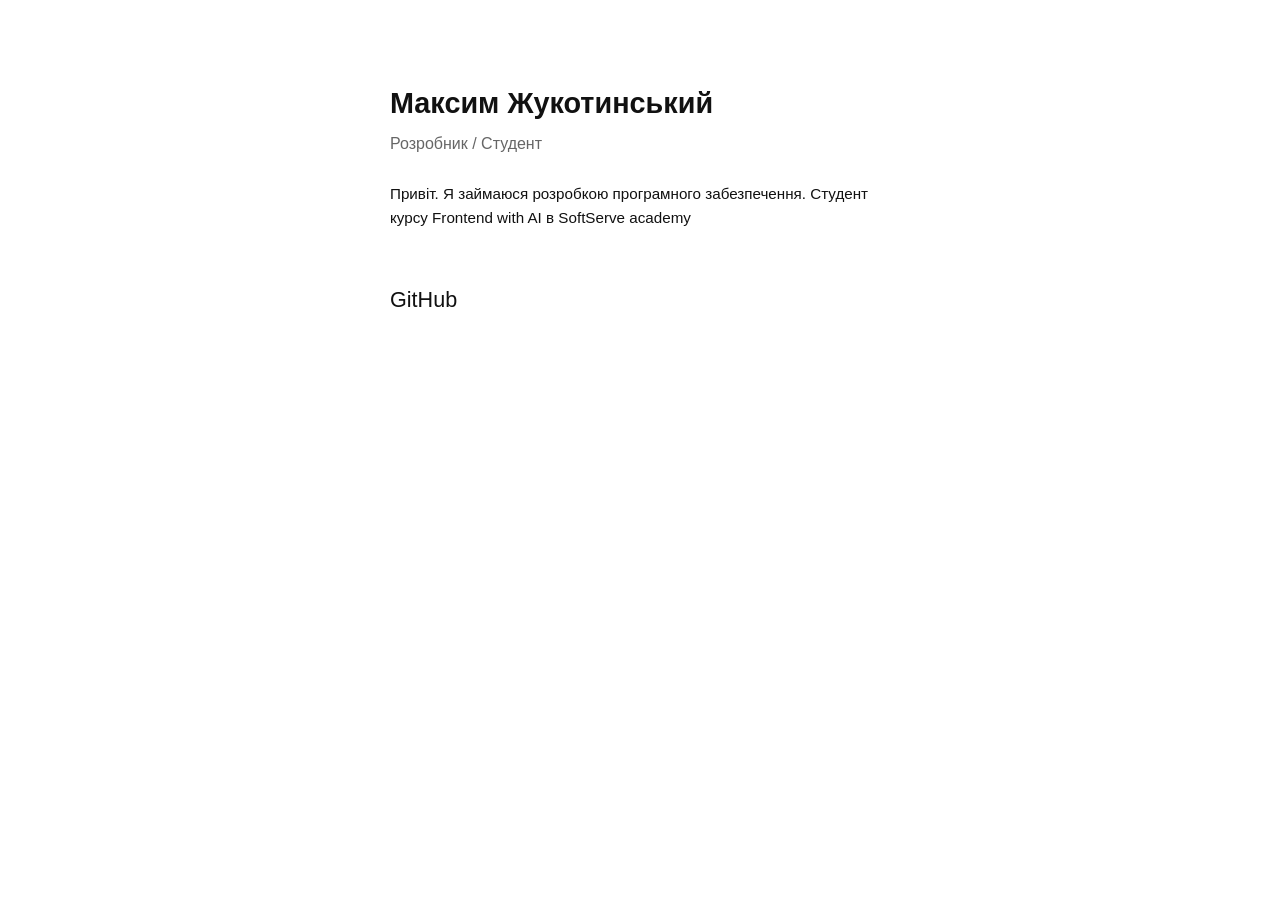
==== index.html @ 5417fba3 "Add index.html with some simple design" ====
<!DOCTYPE html>
<html lang="uk">
<head>
    <meta charset="UTF-8">
    <meta name="viewport" content="width=device-width, initial-scale=1.0">
    <title>Про мене</title>
    <style>
        body {
            font-family: -apple-system, BlinkMacSystemFont, "Segoe UI", Roboto, Helvetica, Arial, sans-serif;
            background-color: #ffffff;
            color: #111111;
            max-width: 500px;
            margin: 80px auto;
            padding: 0 20px;
            line-height: 1.6;
        }

        h1 {
            font-size: 1.8rem;
            font-weight: 600;
            margin-bottom: 5px;
        }

        .subtitle {
            color: #666666;
            font-size: 1rem;
            margin-bottom: 25px;
        }

        p {
            font-size: 0.95rem;
            margin-bottom: 20px;
        }

        ul {
            list-style-type: none;
            padding: 0;
            margin: 25px 0;
        }

        li {
            margin-bottom: 8px;
            font-size: 0.95rem;
        }

        /* Стиль для посилань */
        a {
            color: #111111;
            text-decoration: underline;
            text-underline-offset: 4px;
            transition: color 0.2s;
        }

        a:hover {
            color: #0066cc;
        }

        .links {
            margin-top: 35px;
            display: flex;
            gap: 15px;
            font-size: 0.9rem;
        }

        .links a {
            text-decoration: none;
            font-weight: 500;
        }
    </style>
</head>
<body>

    <h1>Максим Жукотинський</h1>
    <div class="subtitle">Розробник / Студент</div>

    <p>
        Привіт. Я займаюся розробкою програмного забезпечення. Студент курсу Frontend with AI в SoftServe academy
    </p>

    <div class="links">
       <h2> <a href="https://github.com/ZhuMaks" target="_blank">GitHub</a> </h2>

    </div>

</body>
</html>
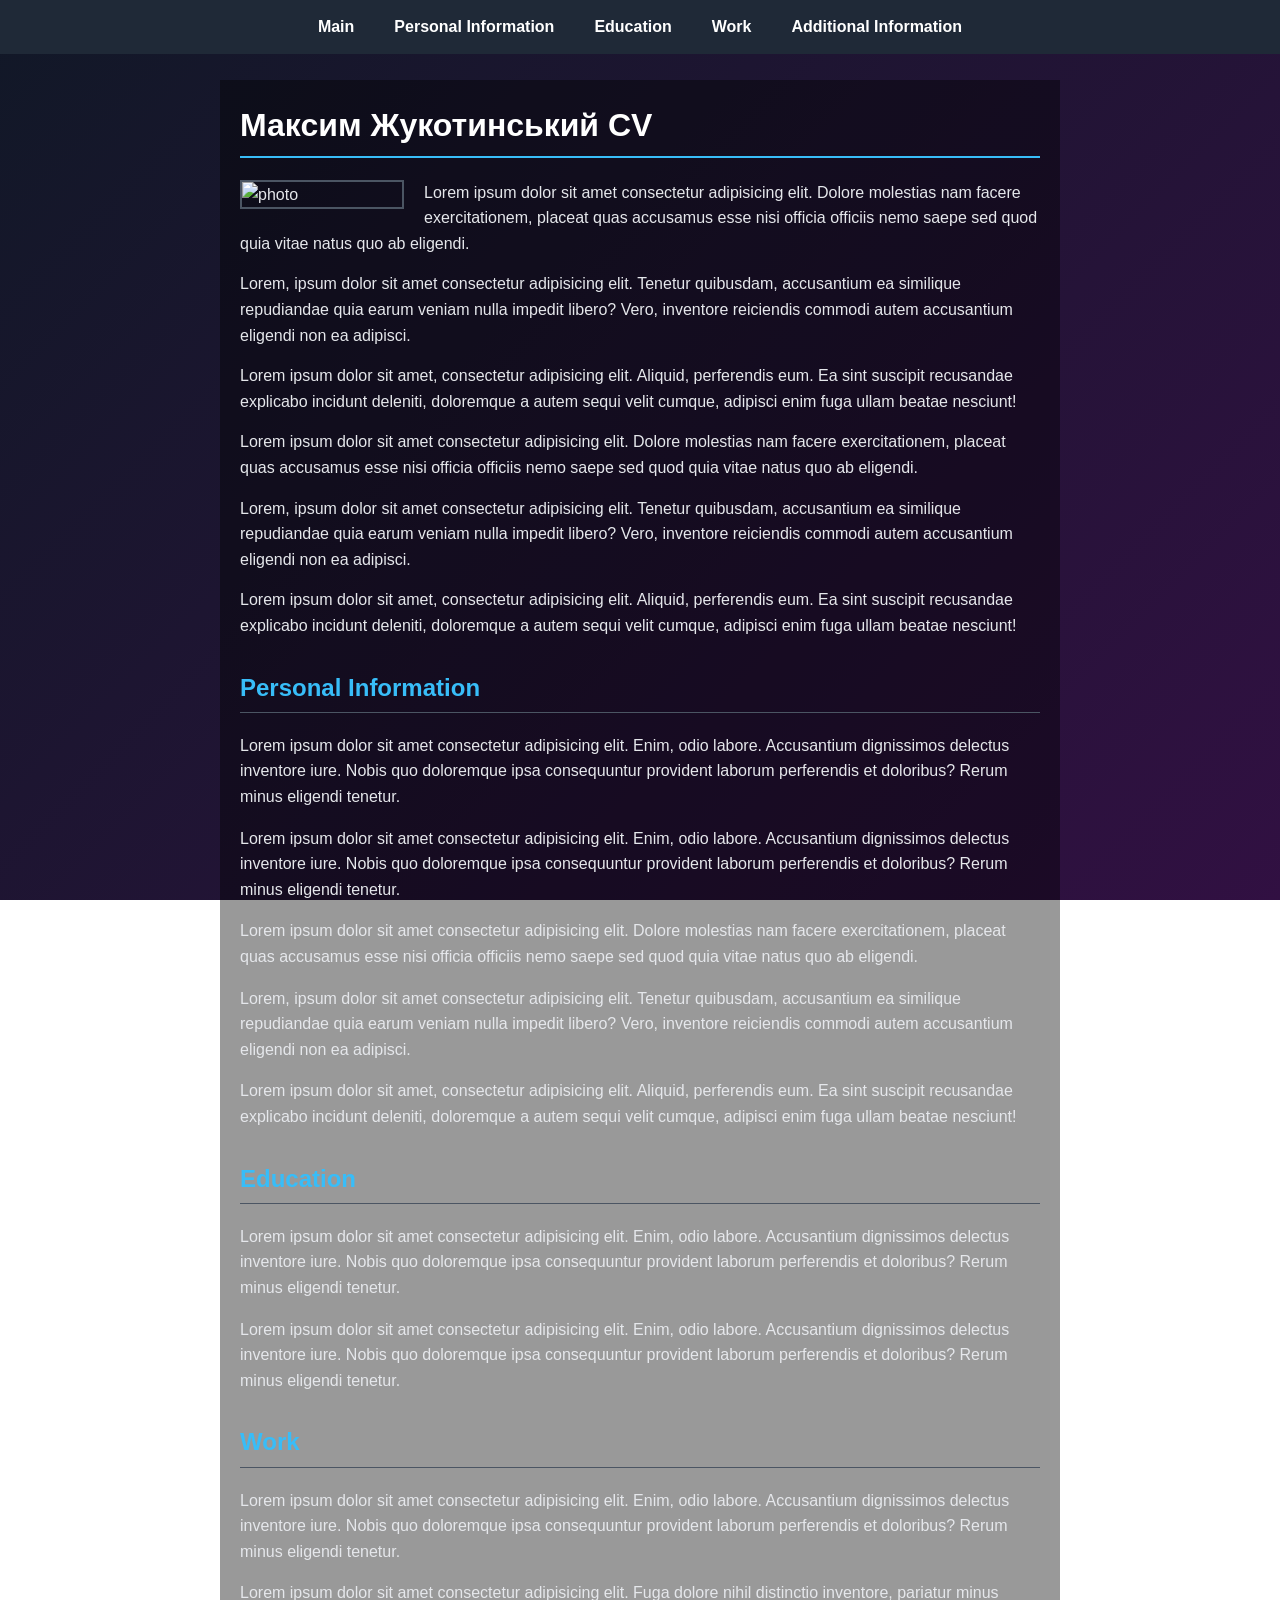
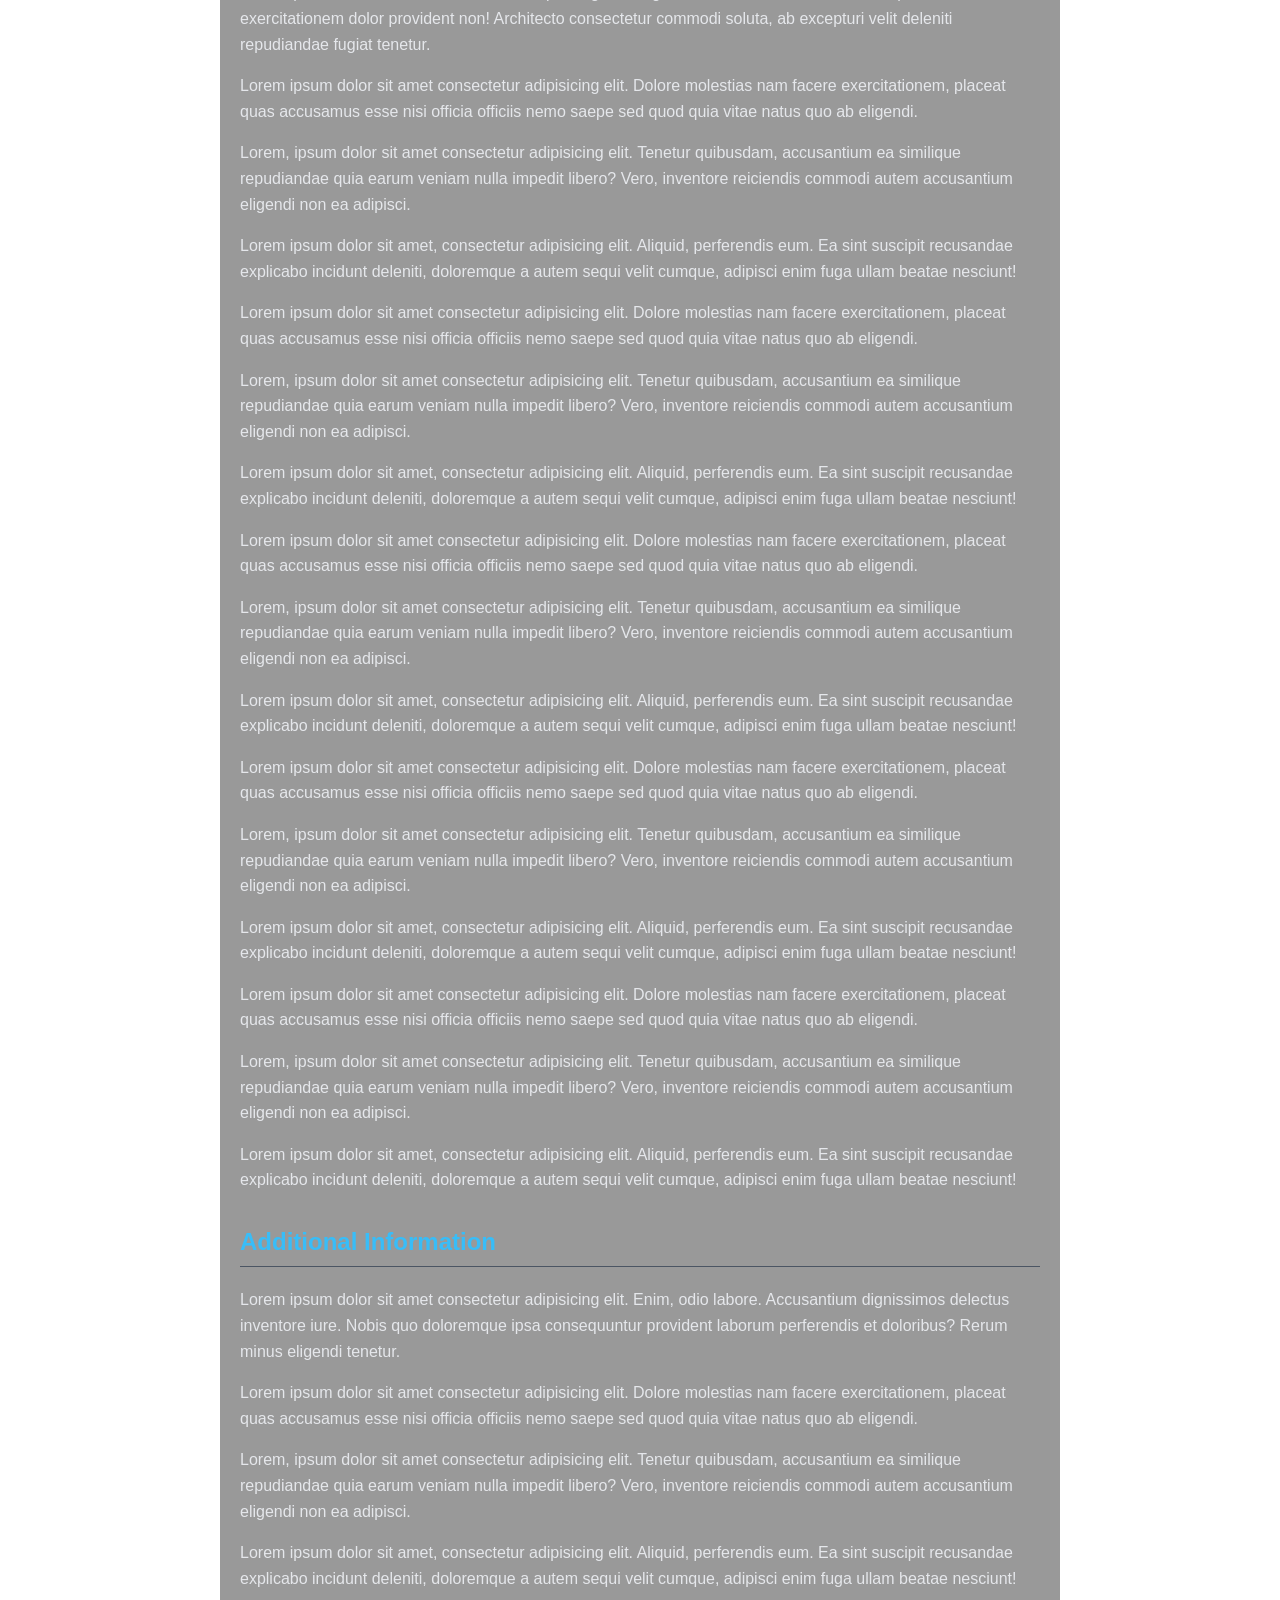
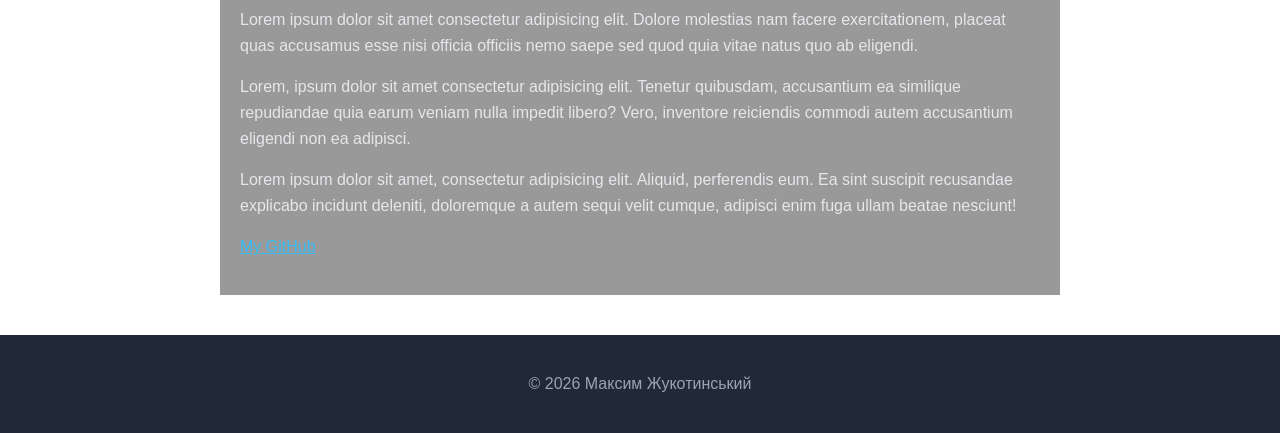
==== commit 30a7c839: "Add style.css and upgrade html structure" ====
--- a/index.html
+++ b/index.html
@@ -3,84 +3,89 @@
 <head>
     <meta charset="UTF-8">
     <meta name="viewport" content="width=device-width, initial-scale=1.0">
-    <title>Про мене</title>
-    <style>
-        body {
-            font-family: -apple-system, BlinkMacSystemFont, "Segoe UI", Roboto, Helvetica, Arial, sans-serif;
-            background-color: #ffffff;
-            color: #111111;
-            max-width: 500px;
-            margin: 80px auto;
-            padding: 0 20px;
-            line-height: 1.6;
-        }
-
-        h1 {
-            font-size: 1.8rem;
-            font-weight: 600;
-            margin-bottom: 5px;
-        }
-
-        .subtitle {
-            color: #666666;
-            font-size: 1rem;
-            margin-bottom: 25px;
-        }
-
-        p {
-            font-size: 0.95rem;
-            margin-bottom: 20px;
-        }
-
-        ul {
-            list-style-type: none;
-            padding: 0;
-            margin: 25px 0;
-        }
-
-        li {
-            margin-bottom: 8px;
-            font-size: 0.95rem;
-        }
-
-        /* Стиль для посилань */
-        a {
-            color: #111111;
-            text-decoration: underline;
-            text-underline-offset: 4px;
-            transition: color 0.2s;
-        }
-
-        a:hover {
-            color: #0066cc;
-        }
-
-        .links {
-            margin-top: 35px;
-            display: flex;
-            gap: 15px;
-            font-size: 0.9rem;
-        }
-
-        .links a {
-            text-decoration: none;
-            font-weight: 500;
-        }
-    </style>
+    <title>Максим Жукотинський | CV</title>
+    <link rel="stylesheet" href="style.css">
 </head>
 <body>
 
-    <h1>Максим Жукотинський</h1>
-    <div class="subtitle">Розробник / Студент</div>
+    <header>
+        <nav>
+            <ul>
+                <li><a href="#mzhcv">Main</a></li>
+                <li><a href="#personal">Personal Information</a></li>
+                <li><a href="#education">Education</a></li>
+                <li><a href="#work">Work</a></li>
+                <li><a href="#add">Additional Information</a></li>
+            </ul>
+        </nav>
+    </header>
 
-    <p>
-        Привіт. Я займаюся розробкою програмного забезпечення. Студент курсу Frontend with AI в SoftServe academy
-    </p>
+    <main>
+        <h1 id="mzhcv">Максим Жукотинський CV</h1>
+        
+        <section class="intro">
+            <img src="https://github.com/ZhuMaks.png" alt="photo">
+            <p>Lorem ipsum dolor sit amet consectetur adipisicing elit. Dolore molestias nam facere exercitationem, placeat quas accusamus esse nisi officia officiis nemo saepe sed quod quia vitae natus quo ab eligendi.</p>
+            <p>Lorem, ipsum dolor sit amet consectetur adipisicing elit. Tenetur quibusdam, accusantium ea similique repudiandae quia earum veniam nulla impedit libero? Vero, inventore reiciendis commodi autem accusantium eligendi non ea adipisci.</p>
+            <p>Lorem ipsum dolor sit amet, consectetur adipisicing elit. Aliquid, perferendis eum. Ea sint suscipit recusandae explicabo incidunt deleniti, doloremque a autem sequi velit cumque, adipisci enim fuga ullam beatae nesciunt!</p>
+            <p>Lorem ipsum dolor sit amet consectetur adipisicing elit. Dolore molestias nam facere exercitationem, placeat quas accusamus esse nisi officia officiis nemo saepe sed quod quia vitae natus quo ab eligendi.</p>
+            <p>Lorem, ipsum dolor sit amet consectetur adipisicing elit. Tenetur quibusdam, accusantium ea similique repudiandae quia earum veniam nulla impedit libero? Vero, inventore reiciendis commodi autem accusantium eligendi non ea adipisci.</p>
+            <p>Lorem ipsum dolor sit amet, consectetur adipisicing elit. Aliquid, perferendis eum. Ea sint suscipit recusandae explicabo incidunt deleniti, doloremque a autem sequi velit cumque, adipisci enim fuga ullam beatae nesciunt!</p>
 
-    <div class="links">
-       <h2> <a href="https://github.com/ZhuMaks" target="_blank">GitHub</a> </h2>
+        </section>
 
-    </div>
+        <h2 id="personal">Personal Information</h2>
+        <section class="content">
+            <p>Lorem ipsum dolor sit amet consectetur adipisicing elit. Enim, odio labore. Accusantium dignissimos delectus inventore iure. Nobis quo doloremque ipsa consequuntur provident laborum perferendis et doloribus? Rerum minus eligendi tenetur.</p>
+            <p>Lorem ipsum dolor sit amet consectetur adipisicing elit. Enim, odio labore. Accusantium dignissimos delectus inventore iure. Nobis quo doloremque ipsa consequuntur provident laborum perferendis et doloribus? Rerum minus eligendi tenetur.</p>
+            <p>Lorem ipsum dolor sit amet consectetur adipisicing elit. Dolore molestias nam facere exercitationem, placeat quas accusamus esse nisi officia officiis nemo saepe sed quod quia vitae natus quo ab eligendi.</p>
+            <p>Lorem, ipsum dolor sit amet consectetur adipisicing elit. Tenetur quibusdam, accusantium ea similique repudiandae quia earum veniam nulla impedit libero? Vero, inventore reiciendis commodi autem accusantium eligendi non ea adipisci.</p>
+            <p>Lorem ipsum dolor sit amet, consectetur adipisicing elit. Aliquid, perferendis eum. Ea sint suscipit recusandae explicabo incidunt deleniti, doloremque a autem sequi velit cumque, adipisci enim fuga ullam beatae nesciunt!</p>
+        </section>
+
+        <h2 id="education">Education</h2>
+        <section class="content">
+            <p>Lorem ipsum dolor sit amet consectetur adipisicing elit. Enim, odio labore. Accusantium dignissimos delectus inventore iure. Nobis quo doloremque ipsa consequuntur provident laborum perferendis et doloribus? Rerum minus eligendi tenetur.</p>
+            <p>Lorem ipsum dolor sit amet consectetur adipisicing elit. Enim, odio labore. Accusantium dignissimos delectus inventore iure. Nobis quo doloremque ipsa consequuntur provident laborum perferendis et doloribus? Rerum minus eligendi tenetur.</p>
+        </section>
+
+        <h2 id="work">Work</h2>
+        <section class="content">
+            <p>Lorem ipsum dolor sit amet consectetur adipisicing elit. Enim, odio labore. Accusantium dignissimos delectus inventore iure. Nobis quo doloremque ipsa consequuntur provident laborum perferendis et doloribus? Rerum minus eligendi tenetur.</p>
+            <p>Lorem ipsum dolor sit amet consectetur adipisicing elit. Fuga dolore nihil distinctio inventore, pariatur minus exercitationem dolor provident non! Architecto consectetur commodi soluta, ab excepturi velit deleniti repudiandae fugiat tenetur.</p>
+            <p>Lorem ipsum dolor sit amet consectetur adipisicing elit. Dolore molestias nam facere exercitationem, placeat quas accusamus esse nisi officia officiis nemo saepe sed quod quia vitae natus quo ab eligendi.</p>
+            <p>Lorem, ipsum dolor sit amet consectetur adipisicing elit. Tenetur quibusdam, accusantium ea similique repudiandae quia earum veniam nulla impedit libero? Vero, inventore reiciendis commodi autem accusantium eligendi non ea adipisci.</p>
+            <p>Lorem ipsum dolor sit amet, consectetur adipisicing elit. Aliquid, perferendis eum. Ea sint suscipit recusandae explicabo incidunt deleniti, doloremque a autem sequi velit cumque, adipisci enim fuga ullam beatae nesciunt!</p>
+            <p>Lorem ipsum dolor sit amet consectetur adipisicing elit. Dolore molestias nam facere exercitationem, placeat quas accusamus esse nisi officia officiis nemo saepe sed quod quia vitae natus quo ab eligendi.</p>
+            <p>Lorem, ipsum dolor sit amet consectetur adipisicing elit. Tenetur quibusdam, accusantium ea similique repudiandae quia earum veniam nulla impedit libero? Vero, inventore reiciendis commodi autem accusantium eligendi non ea adipisci.</p>
+            <p>Lorem ipsum dolor sit amet, consectetur adipisicing elit. Aliquid, perferendis eum. Ea sint suscipit recusandae explicabo incidunt deleniti, doloremque a autem sequi velit cumque, adipisci enim fuga ullam beatae nesciunt!</p>
+            <p>Lorem ipsum dolor sit amet consectetur adipisicing elit. Dolore molestias nam facere exercitationem, placeat quas accusamus esse nisi officia officiis nemo saepe sed quod quia vitae natus quo ab eligendi.</p>
+            <p>Lorem, ipsum dolor sit amet consectetur adipisicing elit. Tenetur quibusdam, accusantium ea similique repudiandae quia earum veniam nulla impedit libero? Vero, inventore reiciendis commodi autem accusantium eligendi non ea adipisci.</p>
+            <p>Lorem ipsum dolor sit amet, consectetur adipisicing elit. Aliquid, perferendis eum. Ea sint suscipit recusandae explicabo incidunt deleniti, doloremque a autem sequi velit cumque, adipisci enim fuga ullam beatae nesciunt!</p>
+            <p>Lorem ipsum dolor sit amet consectetur adipisicing elit. Dolore molestias nam facere exercitationem, placeat quas accusamus esse nisi officia officiis nemo saepe sed quod quia vitae natus quo ab eligendi.</p>
+            <p>Lorem, ipsum dolor sit amet consectetur adipisicing elit. Tenetur quibusdam, accusantium ea similique repudiandae quia earum veniam nulla impedit libero? Vero, inventore reiciendis commodi autem accusantium eligendi non ea adipisci.</p>
+            <p>Lorem ipsum dolor sit amet, consectetur adipisicing elit. Aliquid, perferendis eum. Ea sint suscipit recusandae explicabo incidunt deleniti, doloremque a autem sequi velit cumque, adipisci enim fuga ullam beatae nesciunt!</p>
+            <p>Lorem ipsum dolor sit amet consectetur adipisicing elit. Dolore molestias nam facere exercitationem, placeat quas accusamus esse nisi officia officiis nemo saepe sed quod quia vitae natus quo ab eligendi.</p>
+            <p>Lorem, ipsum dolor sit amet consectetur adipisicing elit. Tenetur quibusdam, accusantium ea similique repudiandae quia earum veniam nulla impedit libero? Vero, inventore reiciendis commodi autem accusantium eligendi non ea adipisci.</p>
+            <p>Lorem ipsum dolor sit amet, consectetur adipisicing elit. Aliquid, perferendis eum. Ea sint suscipit recusandae explicabo incidunt deleniti, doloremque a autem sequi velit cumque, adipisci enim fuga ullam beatae nesciunt!</p>
+        </section>
+
+        <h2 id="add">Additional Information</h2>
+        <section class="content">
+            <p>Lorem ipsum dolor sit amet consectetur adipisicing elit. Enim, odio labore. Accusantium dignissimos delectus inventore iure. Nobis quo doloremque ipsa consequuntur provident laborum perferendis et doloribus? Rerum minus eligendi tenetur.</p>
+            <p>Lorem ipsum dolor sit amet consectetur adipisicing elit. Dolore molestias nam facere exercitationem, placeat quas accusamus esse nisi officia officiis nemo saepe sed quod quia vitae natus quo ab eligendi.</p>
+            <p>Lorem, ipsum dolor sit amet consectetur adipisicing elit. Tenetur quibusdam, accusantium ea similique repudiandae quia earum veniam nulla impedit libero? Vero, inventore reiciendis commodi autem accusantium eligendi non ea adipisci.</p>
+            <p>Lorem ipsum dolor sit amet, consectetur adipisicing elit. Aliquid, perferendis eum. Ea sint suscipit recusandae explicabo incidunt deleniti, doloremque a autem sequi velit cumque, adipisci enim fuga ullam beatae nesciunt!</p>
+            <p>Lorem ipsum dolor sit amet consectetur adipisicing elit. Dolore molestias nam facere exercitationem, placeat quas accusamus esse nisi officia officiis nemo saepe sed quod quia vitae natus quo ab eligendi.</p>
+            <p>Lorem, ipsum dolor sit amet consectetur adipisicing elit. Tenetur quibusdam, accusantium ea similique repudiandae quia earum veniam nulla impedit libero? Vero, inventore reiciendis commodi autem accusantium eligendi non ea adipisci.</p>
+            <p>Lorem ipsum dolor sit amet, consectetur adipisicing elit. Aliquid, perferendis eum. Ea sint suscipit recusandae explicabo incidunt deleniti, doloremque a autem sequi velit cumque, adipisci enim fuga ullam beatae nesciunt!</p>
+            <p><a href="https://github.com/ZhuMaks" target="_blank">My GitHub</a></p>
+        </section>
+    </main>
+
+    <footer>
+        <p>&copy; 2026 Максим Жукотинський</p>
+    </footer>
 
 </body>
 </html>
--- a/style.css
+++ b/style.css
@@ -0,0 +1,101 @@
+body {
+    font-family: Arial, sans-serif;
+    background: linear-gradient(135deg, #111827 0%, #311042 100%); 
+    background-attachment: fixed;
+    color: #e5e7eb;
+    margin: 0;
+    padding: 0;
+    line-height: 1.6;
+}
+
+header {
+    background-color: #1f2937;
+    position: fixed;
+    top: 0;
+    width: 100%;
+    z-index: 100;
+}
+
+nav ul {
+    list-style-type: none;
+    margin: 0;
+    padding: 0;
+    display: flex;
+    justify-content: center;
+}
+
+nav li {
+    margin: 0;
+}
+
+nav a {
+    display: block;
+    color: #ffffff;
+    text-align: center;
+    padding: 14px 20px;
+    text-decoration: none;
+    font-weight: bold;
+}
+
+nav a:hover {
+    background-color: #4b5563;
+    color: #38bdf8; 
+}
+
+main {
+    max-width: 800px;
+    margin: 80px auto 40px auto; 
+    padding: 20px;
+    background-color: rgba(0, 0, 0, 0.4); 
+}
+
+h1 {
+    color: #ffffff;
+    border-bottom: 2px solid #38bdf8;
+    padding-bottom: 5px;
+    margin-top: 0;
+    scroll-margin-top: 70px;
+}
+
+h2 {
+    color: #38bdf8;
+    border-bottom: 1px solid #4b5563;
+    padding-bottom: 5px;
+    margin-top: 30px;
+    scroll-margin-top: 70px;
+}
+
+
+.intro img {
+    width: 160px;
+    float: left;
+    margin-right: 20px;
+    margin-bottom: 10px;
+    border: 2px solid #4b5563;
+}
+
+.intro p {
+    margin-top: 0;
+    margin-bottom: 15px;
+}
+
+.content p {
+    margin-bottom: 15px;
+}
+
+a {
+    color: #38bdf8;
+    text-decoration: underline;
+}
+
+a:hover {
+    color: #7dd3fc;
+}
+
+footer {
+    text-align: center;
+    padding: 20px;
+    background-color: #1f2937;
+    color: #9ca3af;
+    margin-top: 40px;
+}
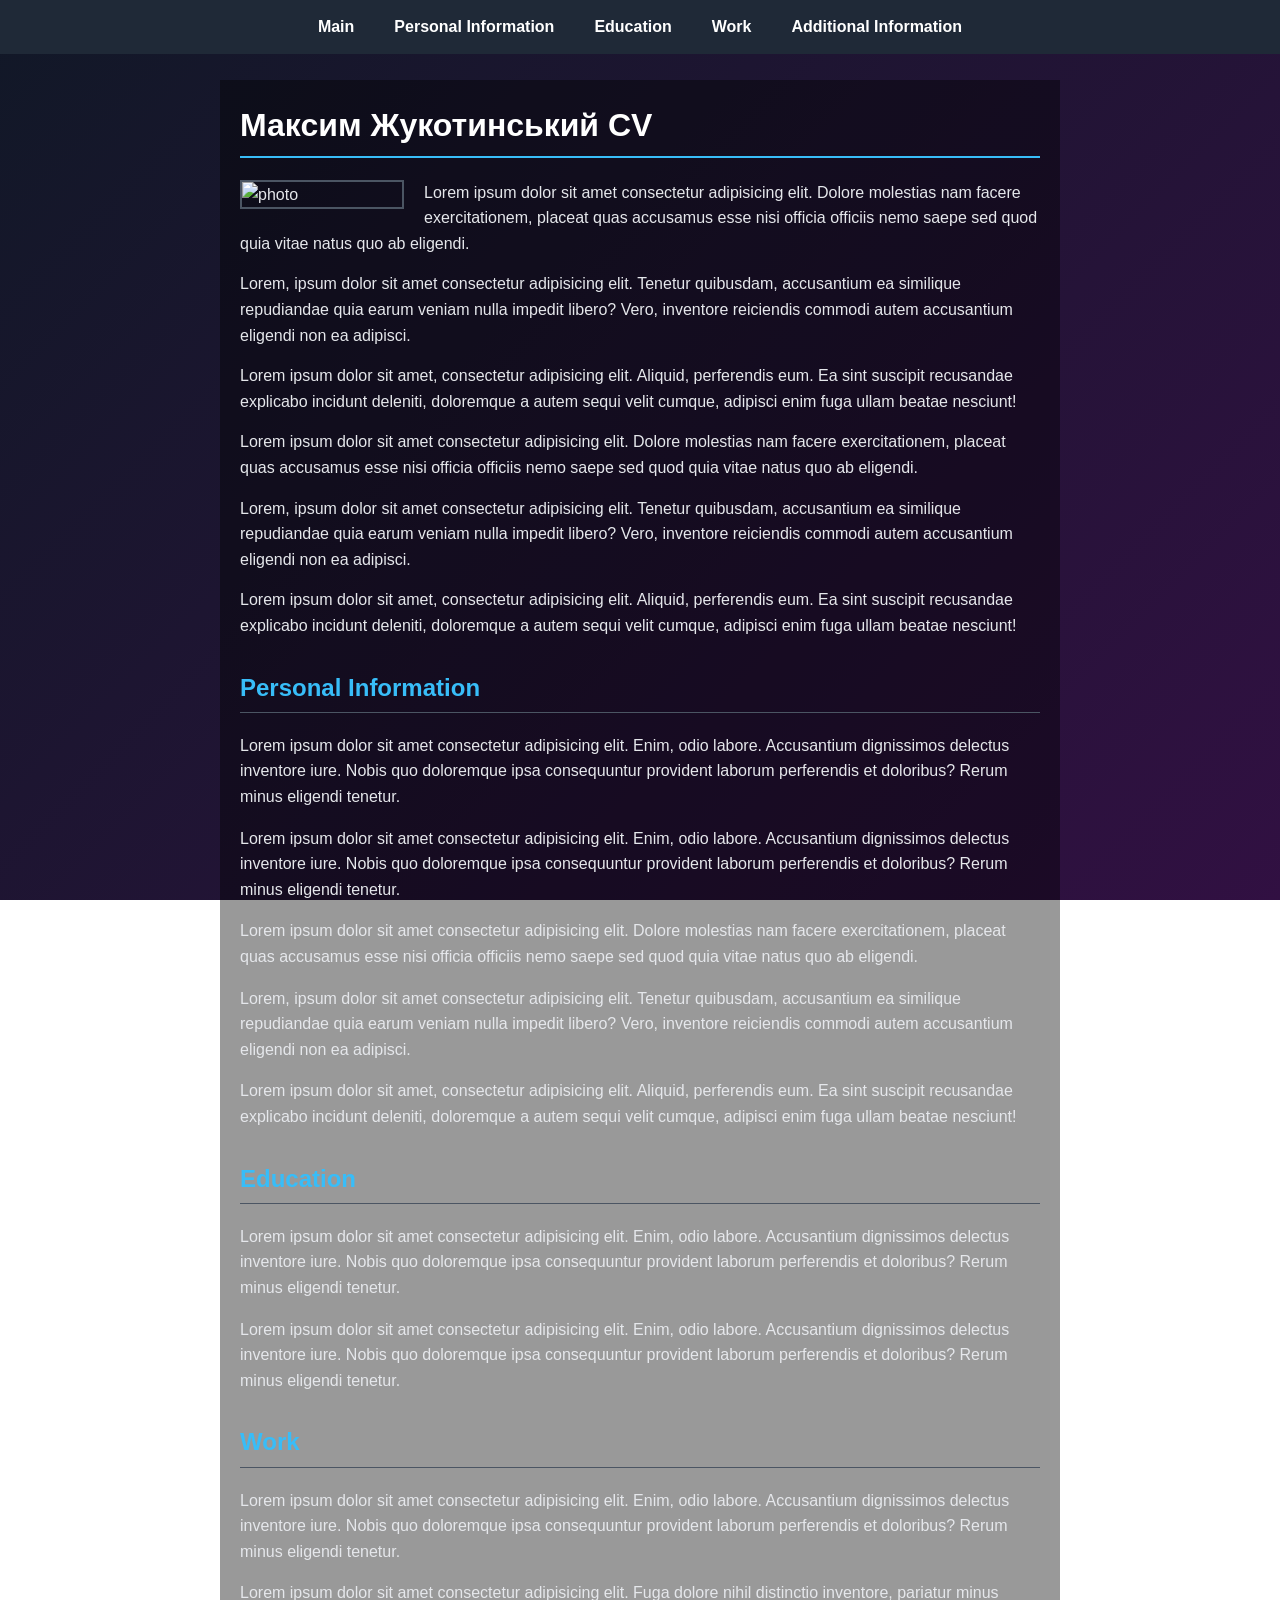
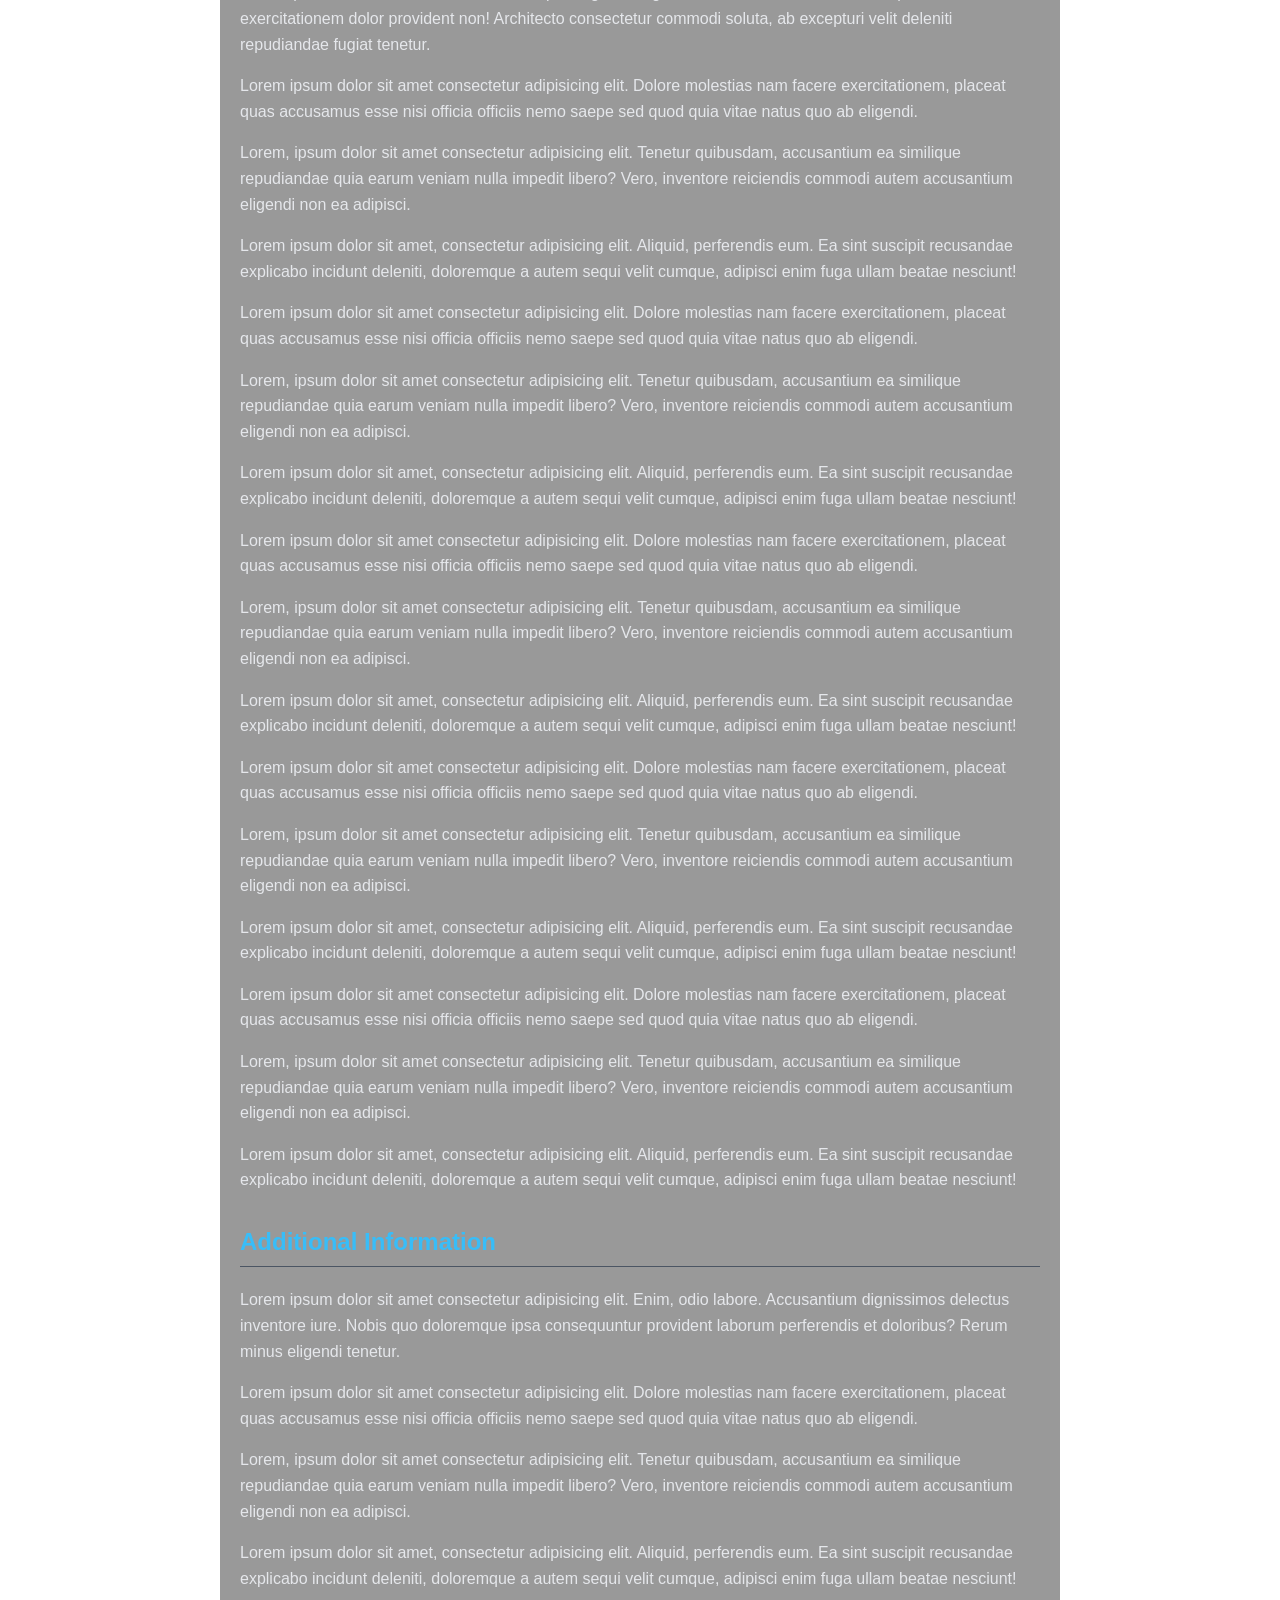
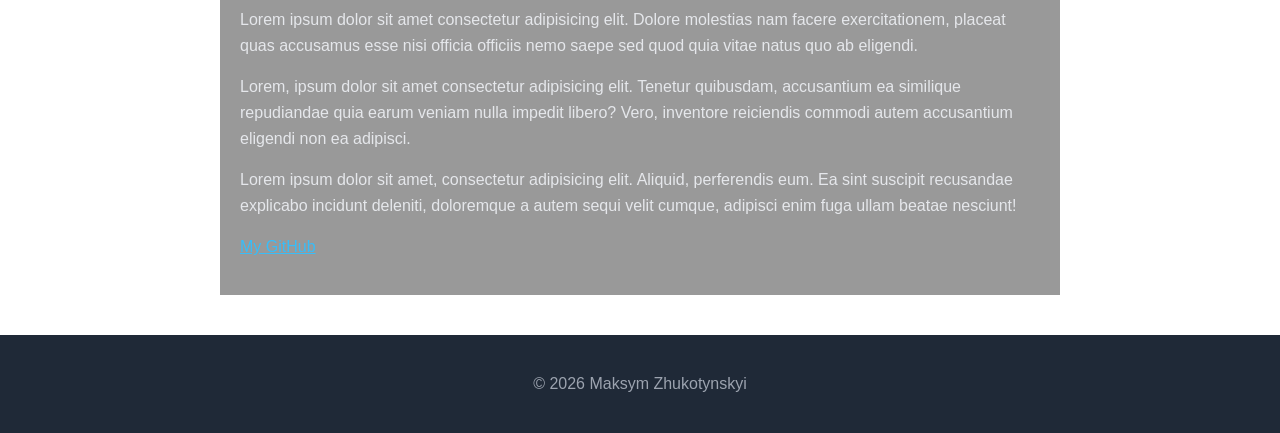
==== commit 23d74408: "Update index.html" ====
--- a/index.html
+++ b/index.html
@@ -84,7 +84,7 @@
     </main>
 
     <footer>
-        <p>&copy; 2026 Максим Жукотинський</p>
+        <p>&copy; 2026 Maksym Zhukotynskyi</p>
     </footer>
 
 </body>
--- a/style.css
+++ b/style.css
@@ -1,3 +1,7 @@
+html {
+    scroll-behavior: smooth;
+}
+
 body {
     font-family: Arial, sans-serif;
     background: linear-gradient(135deg, #111827 0%, #311042 100%); 
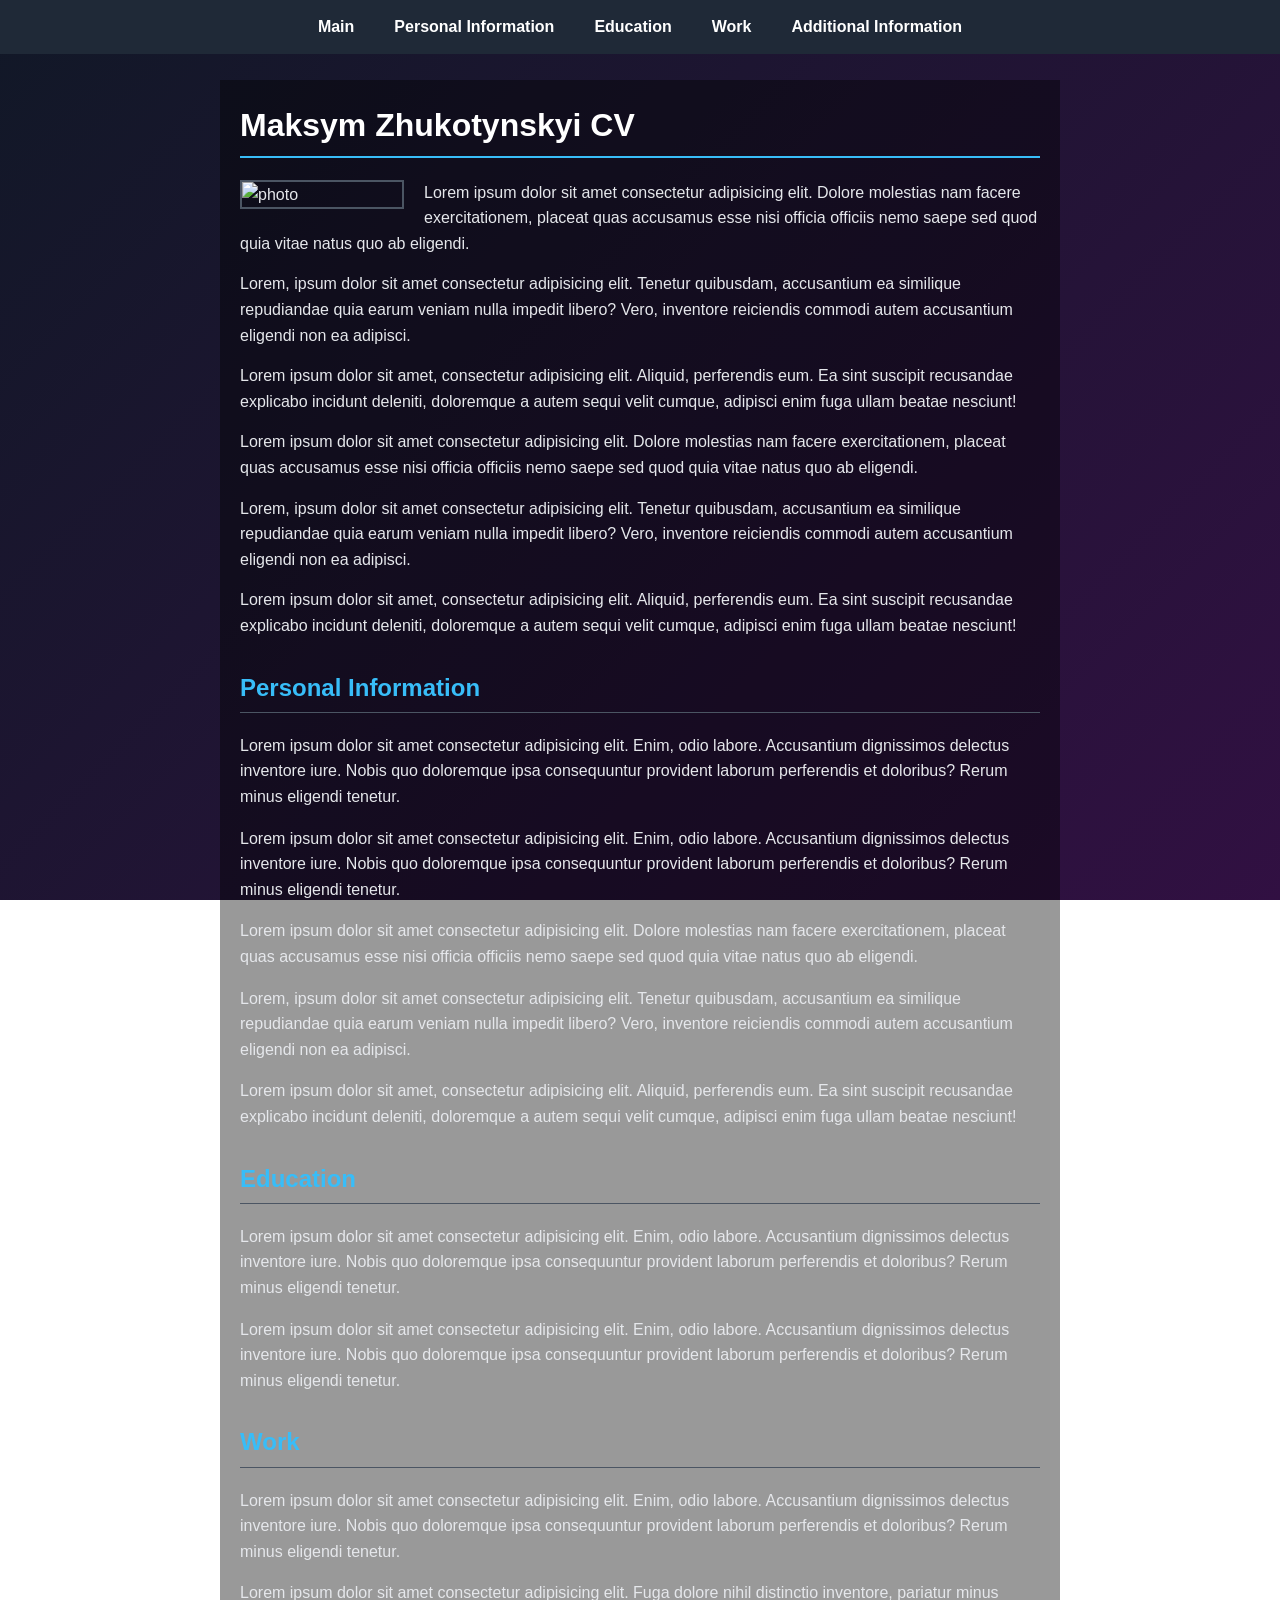
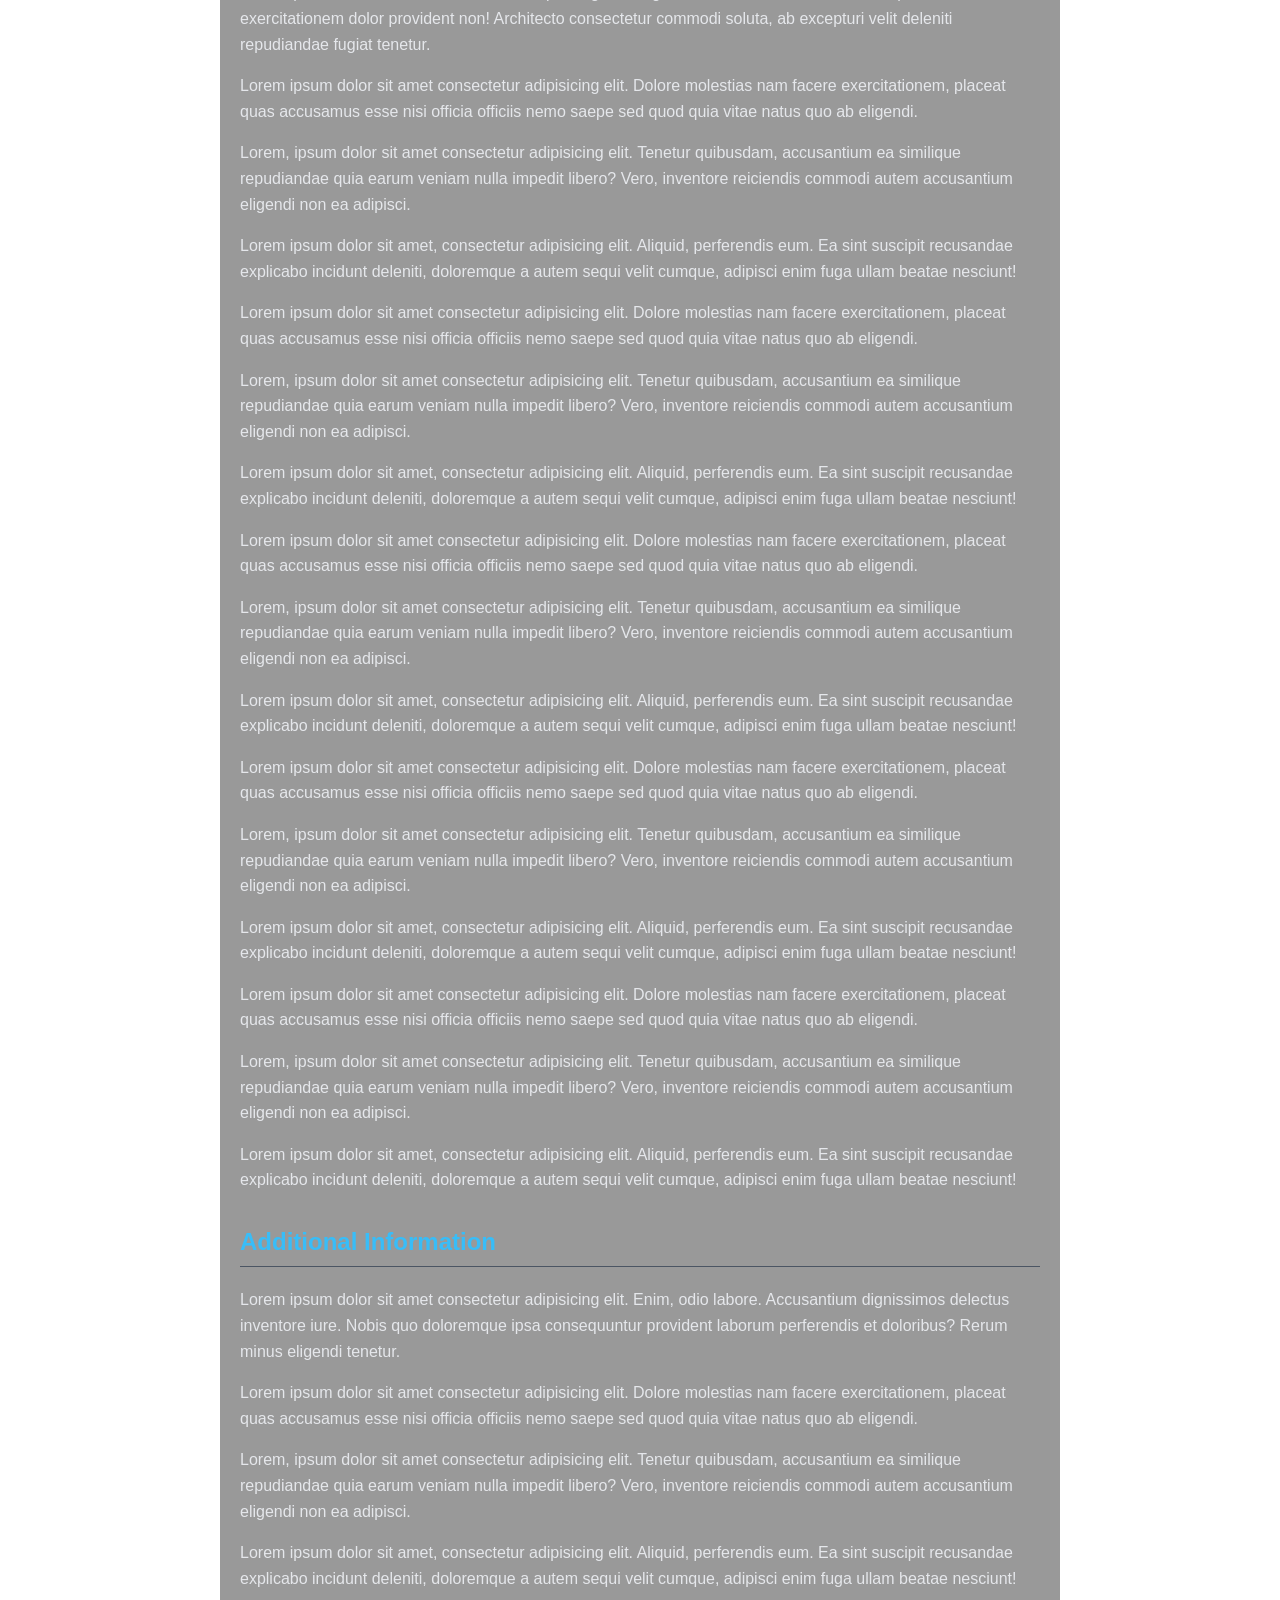
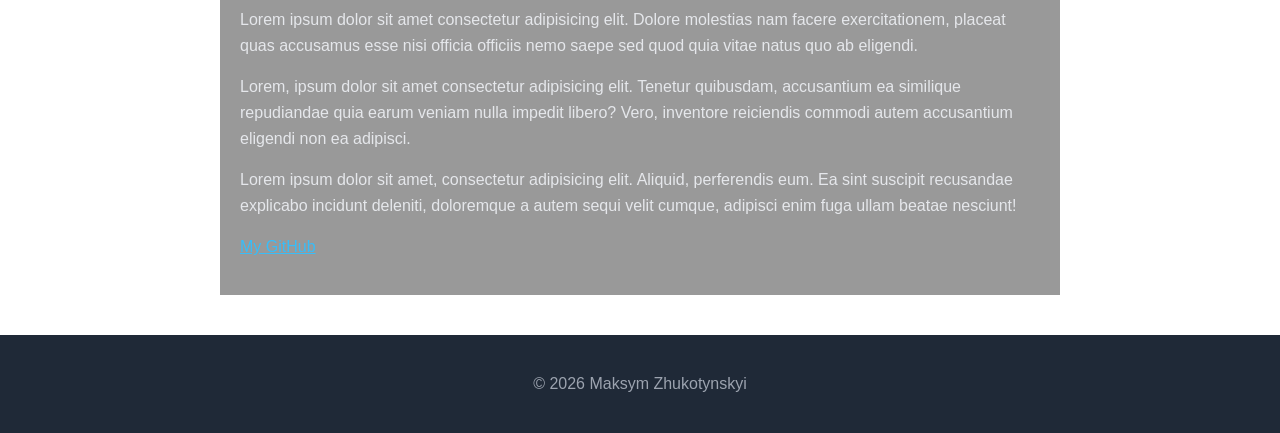
==== commit 3b449135: "Change title in index.html" ====
--- a/index.html
+++ b/index.html
@@ -3,7 +3,7 @@
 <head>
     <meta charset="UTF-8">
     <meta name="viewport" content="width=device-width, initial-scale=1.0">
-    <title>Максим Жукотинський | CV</title>
+    <title>Maksym Zhukotynskyi | CV</title>
     <link rel="stylesheet" href="style.css">
 </head>
 <body>
@@ -21,7 +21,7 @@
     </header>
 
     <main>
-        <h1 id="mzhcv">Максим Жукотинський CV</h1>
+        <h1 id="mzhcv">Maksym Zhukotynskyi CV</h1>
         
         <section class="intro">
             <img src="https://github.com/ZhuMaks.png" alt="photo">
